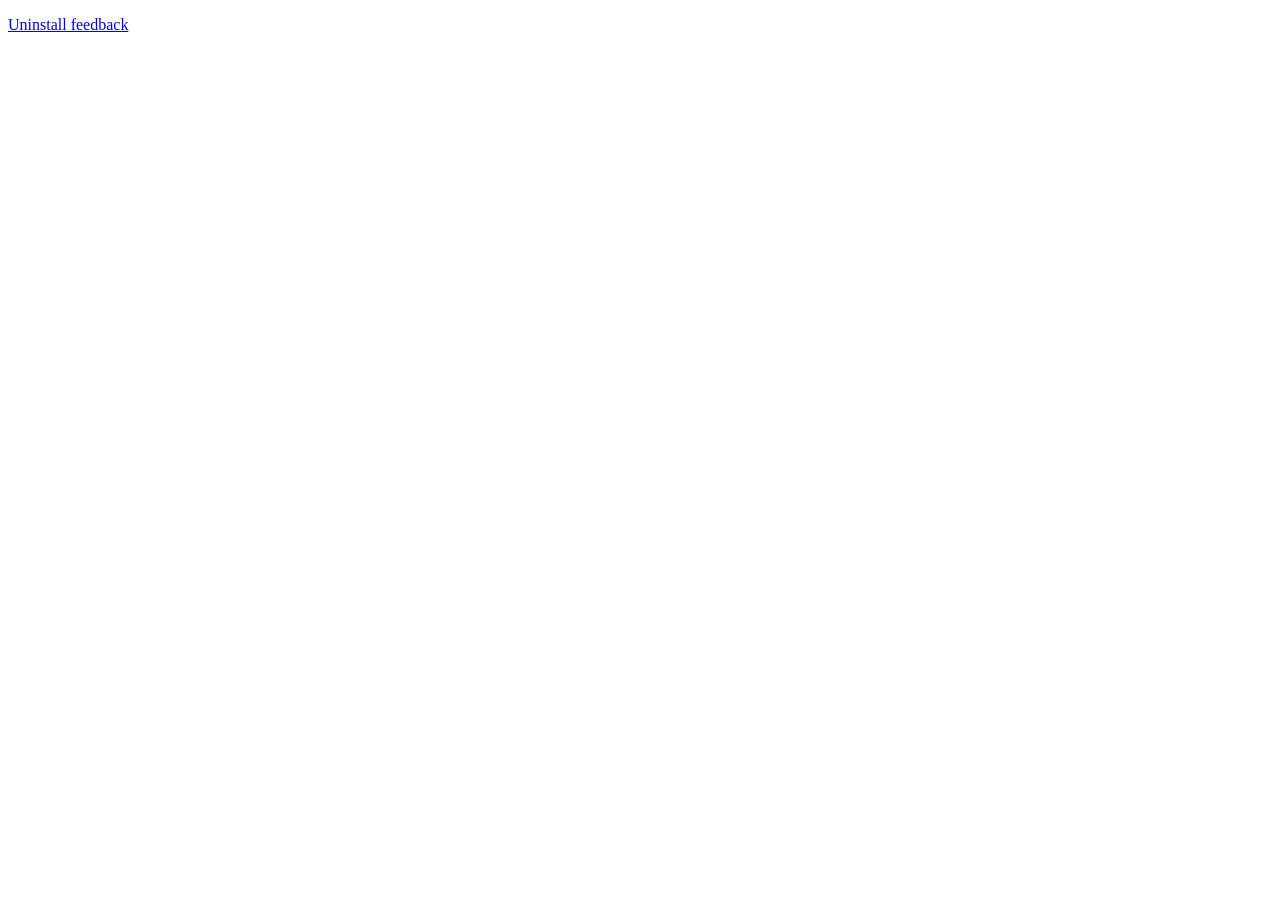
==== docs/index.html @ 70bc3451 "refactor: enhance YouTube integration and improve content script reliability - Updated manifest to i" ====
<!DOCTYPE html>
<html lang="en">
<head>
  <meta charset="UTF-8">
  <meta name="viewport" content="width=device-width, initial-scale=1.0">
  <title>YouTube AI Summarizer</title>
</head>
<body>
  <p><a href="uninstall.html">Uninstall feedback</a></p>
</body>
</html>
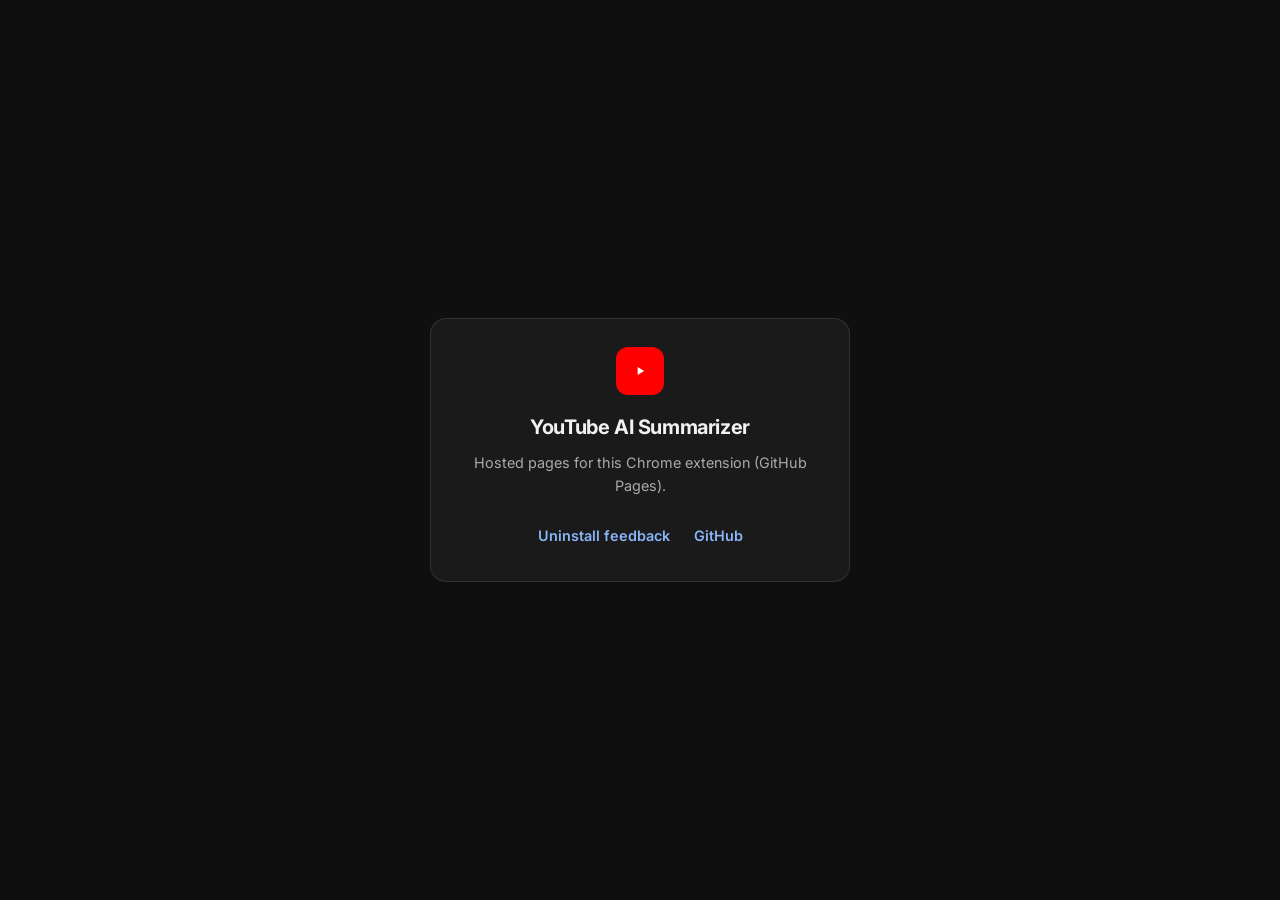
==== commit b9ef8ef7: "chore: bump version to 1.7.1 and update privacy policy layout - Incremented version in manifest.json" ====
--- a/docs/index.html
+++ b/docs/index.html
@@ -3,9 +3,90 @@
 <head>
   <meta charset="UTF-8">
   <meta name="viewport" content="width=device-width, initial-scale=1.0">
+  <meta name="description" content="YouTube AI Summarizer — extension documentation and uninstall feedback.">
+  <meta name="theme-color" content="#0f0f0f">
   <title>YouTube AI Summarizer</title>
+  <link rel="icon" href="data:image/svg+xml,%3Csvg xmlns='http://www.w3.org/2000/svg' viewBox='0 0 24 24'%3E%3Cpath fill='%23FF0000' d='M21.58 7.19a2.51 2.51 0 00-1.77-1.77C18.25 5 12 5 12 5s-6.25 0-7.81.42c-.86.23-1.54.91-1.77 1.77C2 8.75 2 12 2 12s0 3.25.42 4.81c.23.86.91 1.54 1.77 1.77C5.75 19 12 19 12 19s6.25 0 7.81-.42a2.51 2.51 0 001.77-1.77C22 15.25 22 12 22 12s0-3.25-.42-4.81z'/%3E%3Cpath fill='%23fff' d='M10 15.5l5.5-3.5L10 8.5v7z'/%3E%3C/svg%3E" type="image/svg+xml">
+  <link rel="preconnect" href="https://fonts.googleapis.com">
+  <link rel="preconnect" href="https://fonts.gstatic.com" crossorigin>
+  <link href="https://fonts.googleapis.com/css2?family=Inter:wght@400;500;600;700&display=swap" rel="stylesheet">
+  <style>
+    :root {
+      --bg: #0f0f0f;
+      --card: #1a1a1a;
+      --border: rgba(255,255,255,0.1);
+      --text: #f1f1f1;
+      --muted: #aaa;
+      --accent: #ff0000;
+      --link: #8ab4f8;
+    }
+    * { box-sizing: border-box; margin: 0; padding: 0; }
+    body {
+      font-family: 'Inter', system-ui, sans-serif;
+      background: var(--bg);
+      color: var(--text);
+      min-height: 100vh;
+      line-height: 1.6;
+      display: flex;
+      flex-direction: column;
+      align-items: center;
+      justify-content: center;
+      padding: 32px 20px;
+    }
+    .card {
+      max-width: 420px;
+      width: 100%;
+      background: var(--card);
+      border: 1px solid var(--border);
+      border-radius: 16px;
+      padding: 28px 26px;
+      text-align: center;
+    }
+    .logo {
+      width: 48px;
+      height: 48px;
+      margin: 0 auto 16px;
+      border-radius: 12px;
+      background: var(--accent);
+      display: flex;
+      align-items: center;
+      justify-content: center;
+    }
+    .logo svg { width: 28px; height: 28px; }
+    h1 {
+      font-size: 1.25rem;
+      font-weight: 700;
+      letter-spacing: -0.02em;
+      margin-bottom: 8px;
+    }
+    p {
+      font-size: 0.9rem;
+      color: var(--muted);
+      margin-bottom: 20px;
+    }
+    a {
+      display: inline-block;
+      color: var(--link);
+      font-weight: 600;
+      font-size: 0.9rem;
+      text-decoration: none;
+      margin: 6px 10px;
+    }
+    a:hover { text-decoration: underline; }
+    .links { margin-top: 4px; }
+  </style>
 </head>
 <body>
-  <p><a href="uninstall.html">Uninstall feedback</a></p>
+  <div class="card">
+    <div class="logo" aria-hidden="true">
+      <svg viewBox="0 0 24 24" width="28" height="28"><path d="M10 15.5l5.5-3.5L10 8.5v7z" fill="#fff"/></svg>
+    </div>
+    <h1>YouTube AI Summarizer</h1>
+    <p>Hosted pages for this Chrome extension (GitHub Pages).</p>
+    <div class="links">
+      <a href="uninstall.html">Uninstall feedback</a>
+      <a href="https://github.com/CemRoot/yt-ai-summarizer" target="_blank" rel="noopener noreferrer">GitHub</a>
+    </div>
+  </div>
 </body>
 </html>
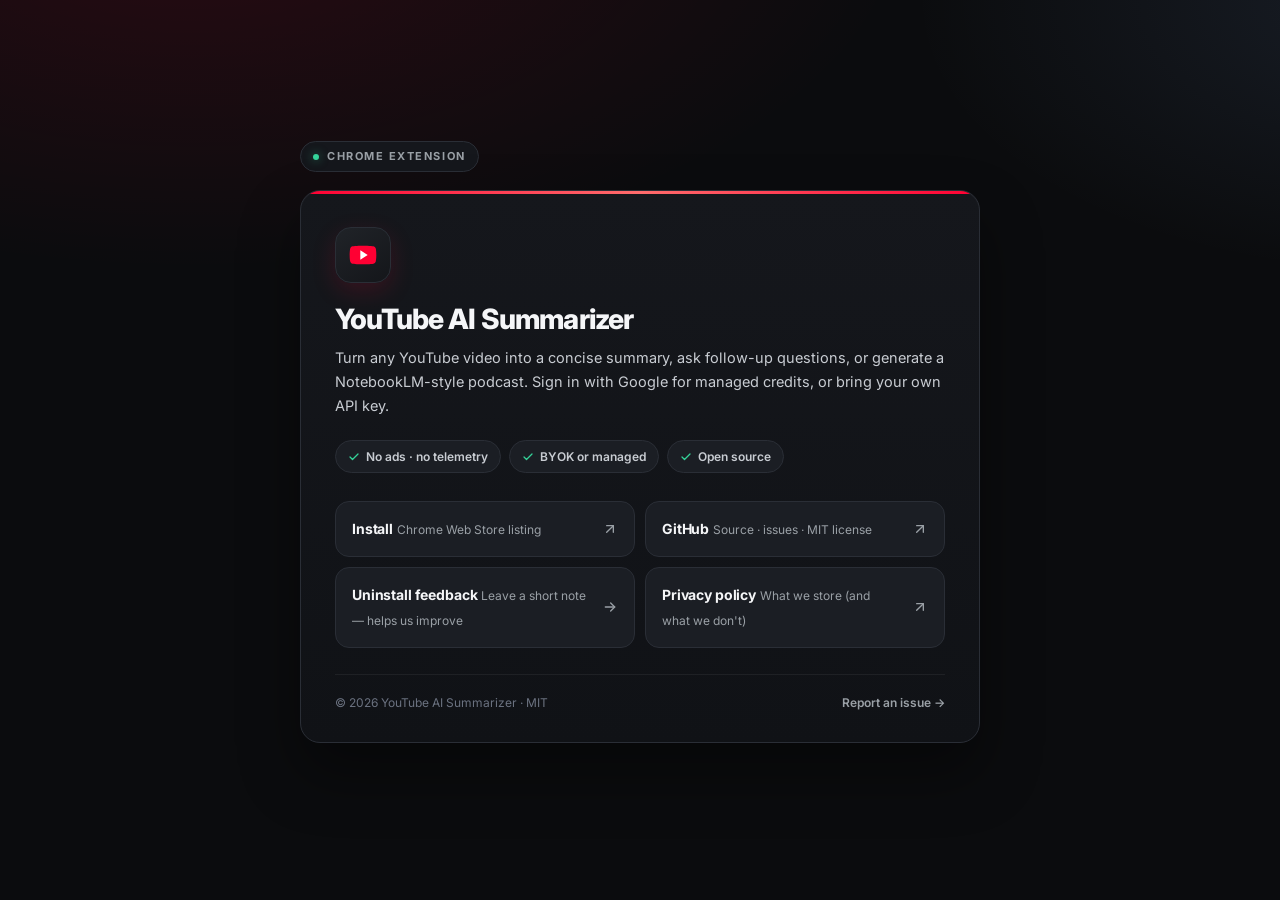
==== commit b2fd8321: "Update .gitignore, manifest, and privacy policy for v2.0.1; enhance backend structure, add Supabase " ====
--- a/docs/index.html
+++ b/docs/index.html
@@ -3,90 +3,264 @@
 <head>
   <meta charset="UTF-8">
   <meta name="viewport" content="width=device-width, initial-scale=1.0">
-  <meta name="description" content="YouTube AI Summarizer — extension documentation and uninstall feedback.">
-  <meta name="theme-color" content="#0f0f0f">
+  <meta name="description" content="YouTube AI Summarizer — Chrome extension that turns any YouTube video into a summary, chat, or AI podcast. BYOK or managed AI.">
+  <meta name="theme-color" content="#0b0c0e">
   <title>YouTube AI Summarizer</title>
-  <link rel="icon" href="data:image/svg+xml,%3Csvg xmlns='http://www.w3.org/2000/svg' viewBox='0 0 24 24'%3E%3Cpath fill='%23FF0000' d='M21.58 7.19a2.51 2.51 0 00-1.77-1.77C18.25 5 12 5 12 5s-6.25 0-7.81.42c-.86.23-1.54.91-1.77 1.77C2 8.75 2 12 2 12s0 3.25.42 4.81c.23.86.91 1.54 1.77 1.77C5.75 19 12 19 12 19s6.25 0 7.81-.42a2.51 2.51 0 001.77-1.77C22 15.25 22 12 22 12s0-3.25-.42-4.81z'/%3E%3Cpath fill='%23fff' d='M10 15.5l5.5-3.5L10 8.5v7z'/%3E%3C/svg%3E" type="image/svg+xml">
+  <link rel="icon" href="favicon.png" sizes="32x32" type="image/png">
   <link rel="preconnect" href="https://fonts.googleapis.com">
   <link rel="preconnect" href="https://fonts.gstatic.com" crossorigin>
-  <link href="https://fonts.googleapis.com/css2?family=Inter:wght@400;500;600;700&display=swap" rel="stylesheet">
+  <link href="https://fonts.googleapis.com/css2?family=Inter:wght@400;500;600;700;800&display=swap" rel="stylesheet">
   <style>
     :root {
-      --bg: #0f0f0f;
-      --card: #1a1a1a;
-      --border: rgba(255,255,255,0.1);
-      --text: #f1f1f1;
-      --muted: #aaa;
-      --accent: #ff0000;
+      --bg: #0b0c0e;
+      --bg-soft: #101216;
+      --surface: #15171c;
+      --surface-hi: #1b1e24;
+      --border: #2a2e36;
+      --border-subtle: rgba(255, 255, 255, 0.06);
+      --text: #f5f6f8;
+      --text-secondary: #c8ccd2;
+      --muted: #9aa0a6;
+      --dim: #6b7280;
+      --brand: #ff0033;
+      --brand-soft: rgba(255, 0, 51, 0.14);
       --link: #8ab4f8;
+      --link-hover: #a9c5fb;
+      --green: #34d399;
+      --radius: 14px;
+      --radius-lg: 20px;
+      --font: 'Inter', -apple-system, BlinkMacSystemFont, 'Segoe UI', Roboto, sans-serif;
     }
     * { box-sizing: border-box; margin: 0; padding: 0; }
+    html { scroll-behavior: smooth; color-scheme: dark; }
     body {
-      font-family: 'Inter', system-ui, sans-serif;
-      background: var(--bg);
+      font-family: var(--font);
+      background:
+        radial-gradient(1200px 600px at 15% -10%, rgba(255, 0, 51, 0.12), transparent 60%),
+        radial-gradient(900px 500px at 110% 0%, rgba(138, 180, 248, 0.1), transparent 55%),
+        var(--bg);
       color: var(--text);
       min-height: 100vh;
       line-height: 1.6;
-      display: flex;
-      flex-direction: column;
+      -webkit-font-smoothing: antialiased;
+      padding: 48px 20px 64px;
+      display: flex;
       align-items: center;
       justify-content: center;
-      padding: 32px 20px;
+    }
+    .shell {
+      width: 100%;
+      max-width: 680px;
+    }
+    .eyebrow {
+      display: inline-flex;
+      align-items: center;
+      gap: 8px;
+      font-size: 11px;
+      font-weight: 700;
+      letter-spacing: 0.14em;
+      text-transform: uppercase;
+      color: var(--muted);
+      margin-bottom: 18px;
+      padding: 6px 12px;
+      border-radius: 999px;
+      background: var(--surface);
+      border: 1px solid var(--border);
+    }
+    .eyebrow-dot {
+      width: 6px;
+      height: 6px;
+      border-radius: 50%;
+      background: var(--green);
+      box-shadow: 0 0 10px rgba(52, 211, 153, 0.55);
     }
     .card {
-      max-width: 420px;
-      width: 100%;
-      background: var(--card);
-      border: 1px solid var(--border);
+      background: linear-gradient(180deg, var(--surface) 0%, var(--bg-soft) 100%);
+      border: 1px solid var(--border);
+      border-radius: var(--radius-lg);
+      padding: 36px 34px 30px;
+      box-shadow: 0 30px 60px rgba(0, 0, 0, 0.4), 0 1px 0 rgba(255, 255, 255, 0.03) inset;
+      position: relative;
+      overflow: hidden;
+    }
+    .card::before {
+      content: '';
+      position: absolute;
+      top: 0; left: 0; right: 0;
+      height: 3px;
+      background: linear-gradient(90deg, var(--brand) 0%, #ff6c6c 50%, var(--brand) 100%);
+    }
+    .logo {
+      width: 56px;
+      height: 56px;
       border-radius: 16px;
-      padding: 28px 26px;
-      text-align: center;
-    }
-    .logo {
-      width: 48px;
-      height: 48px;
-      margin: 0 auto 16px;
-      border-radius: 12px;
-      background: var(--accent);
+      background: linear-gradient(145deg, #202328 0%, #14161a 100%);
+      border: 1px solid var(--border);
       display: flex;
       align-items: center;
       justify-content: center;
-    }
-    .logo svg { width: 28px; height: 28px; }
+      margin-bottom: 20px;
+      box-shadow: 0 8px 24px rgba(255, 0, 51, 0.15);
+    }
+    .logo svg { width: 32px; height: 32px; }
     h1 {
-      font-size: 1.25rem;
+      font-size: clamp(1.45rem, 4vw, 1.75rem);
+      font-weight: 800;
+      letter-spacing: -0.03em;
+      line-height: 1.18;
+      margin-bottom: 10px;
+    }
+    .lead {
+      font-size: 14.5px;
+      line-height: 1.65;
+      color: var(--text-secondary);
+      margin-bottom: 22px;
+    }
+    .pills {
+      display: flex;
+      flex-wrap: wrap;
+      gap: 8px;
+      margin-bottom: 28px;
+    }
+    .pill {
+      font-size: 12px;
+      font-weight: 600;
+      padding: 6px 12px;
+      border-radius: 999px;
+      background: var(--surface-hi);
+      border: 1px solid var(--border);
+      color: var(--text-secondary);
+      display: inline-flex;
+      align-items: center;
+      gap: 6px;
+    }
+    .pill svg { width: 12px; height: 12px; color: var(--green); }
+    .links {
+      display: grid;
+      grid-template-columns: 1fr 1fr;
+      gap: 10px;
+      margin-bottom: 6px;
+    }
+    @media (max-width: 520px) {
+      .links { grid-template-columns: 1fr; }
+      .card { padding: 28px 22px 24px; }
+    }
+    .link-card {
+      display: flex;
+      align-items: center;
+      justify-content: space-between;
+      gap: 12px;
+      padding: 14px 16px;
+      background: var(--surface-hi);
+      border: 1px solid var(--border);
+      border-radius: var(--radius);
+      text-decoration: none;
+      color: var(--text);
+      transition: border-color 0.18s ease, transform 0.18s ease, box-shadow 0.18s ease;
+    }
+    .link-card:hover {
+      border-color: var(--link);
+      transform: translateY(-1px);
+      box-shadow: 0 6px 20px rgba(138, 180, 248, 0.1);
+    }
+    .link-card:focus-visible {
+      outline: 2px solid var(--link);
+      outline-offset: 2px;
+    }
+    .link-card-body { flex: 1; min-width: 0; }
+    .link-card-title {
+      font-size: 14px;
       font-weight: 700;
-      letter-spacing: -0.02em;
-      margin-bottom: 8px;
-    }
-    p {
-      font-size: 0.9rem;
-      color: var(--muted);
-      margin-bottom: 20px;
-    }
-    a {
-      display: inline-block;
+      letter-spacing: -0.01em;
+      margin-bottom: 2px;
+    }
+    .link-card-sub {
+      font-size: 12px;
+      color: var(--muted);
+      line-height: 1.4;
+    }
+    .link-card-arrow {
+      flex-shrink: 0;
+      color: var(--muted);
+      transition: color 0.18s ease, transform 0.18s ease;
+    }
+    .link-card:hover .link-card-arrow {
       color: var(--link);
+      transform: translateX(2px);
+    }
+    .link-card svg { width: 16px; height: 16px; }
+    .foot {
+      margin-top: 26px;
+      padding-top: 18px;
+      border-top: 1px solid var(--border-subtle);
+      display: flex;
+      flex-wrap: wrap;
+      align-items: center;
+      justify-content: space-between;
+      gap: 10px;
+      font-size: 12px;
+      color: var(--dim);
+    }
+    .foot a {
+      color: var(--muted);
+      text-decoration: none;
       font-weight: 600;
-      font-size: 0.9rem;
-      text-decoration: none;
-      margin: 6px 10px;
-    }
-    a:hover { text-decoration: underline; }
-    .links { margin-top: 4px; }
+    }
+    .foot a:hover { color: var(--link); }
   </style>
 </head>
 <body>
-  <div class="card">
-    <div class="logo" aria-hidden="true">
-      <svg viewBox="0 0 24 24" width="28" height="28"><path d="M10 15.5l5.5-3.5L10 8.5v7z" fill="#fff"/></svg>
-    </div>
-    <h1>YouTube AI Summarizer</h1>
-    <p>Hosted pages for this Chrome extension (GitHub Pages).</p>
-    <div class="links">
-      <a href="uninstall.html">Uninstall feedback</a>
-      <a href="https://github.com/CemRoot/yt-ai-summarizer" target="_blank" rel="noopener noreferrer">GitHub</a>
-    </div>
-  </div>
+  <main class="shell">
+    <span class="eyebrow"><span class="eyebrow-dot" aria-hidden="true"></span>Chrome Extension</span>
+    <article class="card">
+      <div class="logo" aria-hidden="true">
+        <svg viewBox="0 0 24 24" xmlns="http://www.w3.org/2000/svg"><path d="M21.58 7.19a2.51 2.51 0 0 0-1.77-1.77C18.25 5 12 5 12 5s-6.25 0-7.81.42c-.86.23-1.54.91-1.77 1.77C2 8.75 2 12 2 12s0 3.25.42 4.81c.23.86.91 1.54 1.77 1.77C5.75 19 12 19 12 19s6.25 0 7.81-.42a2.51 2.51 0 0 0 1.77-1.77C22 15.25 22 12 22 12s0-3.25-.42-4.81z" fill="#ff0033"/><path d="M10 15.5l5.5-3.5L10 8.5v7z" fill="#fff"/></svg>
+      </div>
+      <h1>YouTube AI Summarizer</h1>
+      <p class="lead">Turn any YouTube video into a concise summary, ask follow-up questions, or generate a NotebookLM-style podcast. Sign in with Google for managed credits, or bring your own API key.</p>
+
+      <div class="pills" aria-label="Guarantees">
+        <span class="pill"><svg viewBox="0 0 24 24" fill="none" stroke="currentColor" stroke-width="2.5" stroke-linecap="round" stroke-linejoin="round"><polyline points="20 6 9 17 4 12"/></svg>No ads · no telemetry</span>
+        <span class="pill"><svg viewBox="0 0 24 24" fill="none" stroke="currentColor" stroke-width="2.5" stroke-linecap="round" stroke-linejoin="round"><polyline points="20 6 9 17 4 12"/></svg>BYOK or managed</span>
+        <span class="pill"><svg viewBox="0 0 24 24" fill="none" stroke="currentColor" stroke-width="2.5" stroke-linecap="round" stroke-linejoin="round"><polyline points="20 6 9 17 4 12"/></svg>Open source</span>
+      </div>
+
+      <nav class="links" aria-label="Primary links">
+        <a class="link-card" href="https://chromewebstore.google.com/detail/dkbgkfeobjailmeiaidmapifohkjpgji" target="_blank" rel="noopener noreferrer">
+          <span class="link-card-body">
+            <span class="link-card-title">Install</span>
+            <span class="link-card-sub">Chrome Web Store listing</span>
+          </span>
+          <svg class="link-card-arrow" viewBox="0 0 24 24" fill="none" stroke="currentColor" stroke-width="2" stroke-linecap="round" stroke-linejoin="round"><path d="M7 17 17 7"/><path d="M7 7h10v10"/></svg>
+        </a>
+        <a class="link-card" href="https://github.com/CemRoot/yt-ai-summarizer" target="_blank" rel="noopener noreferrer">
+          <span class="link-card-body">
+            <span class="link-card-title">GitHub</span>
+            <span class="link-card-sub">Source · issues · MIT license</span>
+          </span>
+          <svg class="link-card-arrow" viewBox="0 0 24 24" fill="none" stroke="currentColor" stroke-width="2" stroke-linecap="round" stroke-linejoin="round"><path d="M7 17 17 7"/><path d="M7 7h10v10"/></svg>
+        </a>
+        <a class="link-card" href="uninstall.html">
+          <span class="link-card-body">
+            <span class="link-card-title">Uninstall feedback</span>
+            <span class="link-card-sub">Leave a short note — helps us improve</span>
+          </span>
+          <svg class="link-card-arrow" viewBox="0 0 24 24" fill="none" stroke="currentColor" stroke-width="2" stroke-linecap="round" stroke-linejoin="round"><path d="M5 12h14"/><path d="m13 6 6 6-6 6"/></svg>
+        </a>
+        <a class="link-card" href="https://github.com/CemRoot/yt-ai-summarizer/blob/main/privacy-policy.html" target="_blank" rel="noopener noreferrer">
+          <span class="link-card-body">
+            <span class="link-card-title">Privacy policy</span>
+            <span class="link-card-sub">What we store (and what we don't)</span>
+          </span>
+          <svg class="link-card-arrow" viewBox="0 0 24 24" fill="none" stroke="currentColor" stroke-width="2" stroke-linecap="round" stroke-linejoin="round"><path d="M7 17 17 7"/><path d="M7 7h10v10"/></svg>
+        </a>
+      </nav>
+
+      <div class="foot">
+        <span>© 2026 YouTube AI Summarizer · MIT</span>
+        <a href="https://github.com/CemRoot/yt-ai-summarizer/issues" target="_blank" rel="noopener noreferrer">Report an issue →</a>
+      </div>
+    </article>
+  </main>
 </body>
 </html>
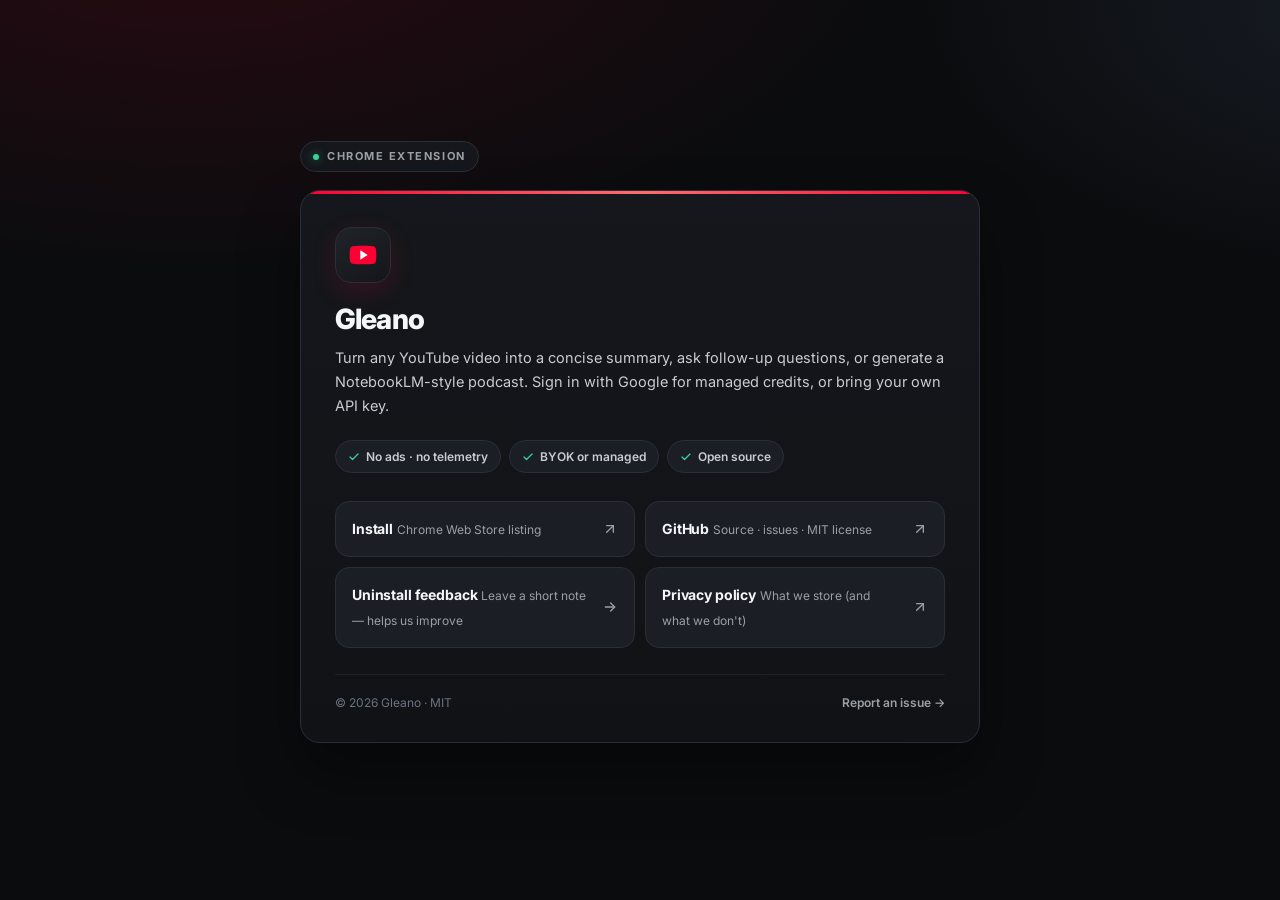
==== commit f77ce7c6: "chore(release): v2.1.0 — rebrand to Gleano, bug fix, memory optimization BREAKING: Extension renamed" ====
--- a/docs/index.html
+++ b/docs/index.html
@@ -3,9 +3,9 @@
 <head>
   <meta charset="UTF-8">
   <meta name="viewport" content="width=device-width, initial-scale=1.0">
-  <meta name="description" content="YouTube AI Summarizer — Chrome extension that turns any YouTube video into a summary, chat, or AI podcast. BYOK or managed AI.">
+  <meta name="description" content="Gleano — Chrome extension that turns any YouTube video into a summary, chat, or AI podcast. BYOK or managed AI.">
   <meta name="theme-color" content="#0b0c0e">
-  <title>YouTube AI Summarizer</title>
+  <title>Gleano</title>
   <link rel="icon" href="favicon.png" sizes="32x32" type="image/png">
   <link rel="preconnect" href="https://fonts.googleapis.com">
   <link rel="preconnect" href="https://fonts.gstatic.com" crossorigin>
@@ -216,7 +216,7 @@
       <div class="logo" aria-hidden="true">
         <svg viewBox="0 0 24 24" xmlns="http://www.w3.org/2000/svg"><path d="M21.58 7.19a2.51 2.51 0 0 0-1.77-1.77C18.25 5 12 5 12 5s-6.25 0-7.81.42c-.86.23-1.54.91-1.77 1.77C2 8.75 2 12 2 12s0 3.25.42 4.81c.23.86.91 1.54 1.77 1.77C5.75 19 12 19 12 19s6.25 0 7.81-.42a2.51 2.51 0 0 0 1.77-1.77C22 15.25 22 12 22 12s0-3.25-.42-4.81z" fill="#ff0033"/><path d="M10 15.5l5.5-3.5L10 8.5v7z" fill="#fff"/></svg>
       </div>
-      <h1>YouTube AI Summarizer</h1>
+      <h1>Gleano</h1>
       <p class="lead">Turn any YouTube video into a concise summary, ask follow-up questions, or generate a NotebookLM-style podcast. Sign in with Google for managed credits, or bring your own API key.</p>
 
       <div class="pills" aria-label="Guarantees">
@@ -257,7 +257,7 @@
       </nav>
 
       <div class="foot">
-        <span>© 2026 YouTube AI Summarizer · MIT</span>
+        <span>© 2026 Gleano · MIT</span>
         <a href="https://github.com/CemRoot/yt-ai-summarizer/issues" target="_blank" rel="noopener noreferrer">Report an issue →</a>
       </div>
     </article>
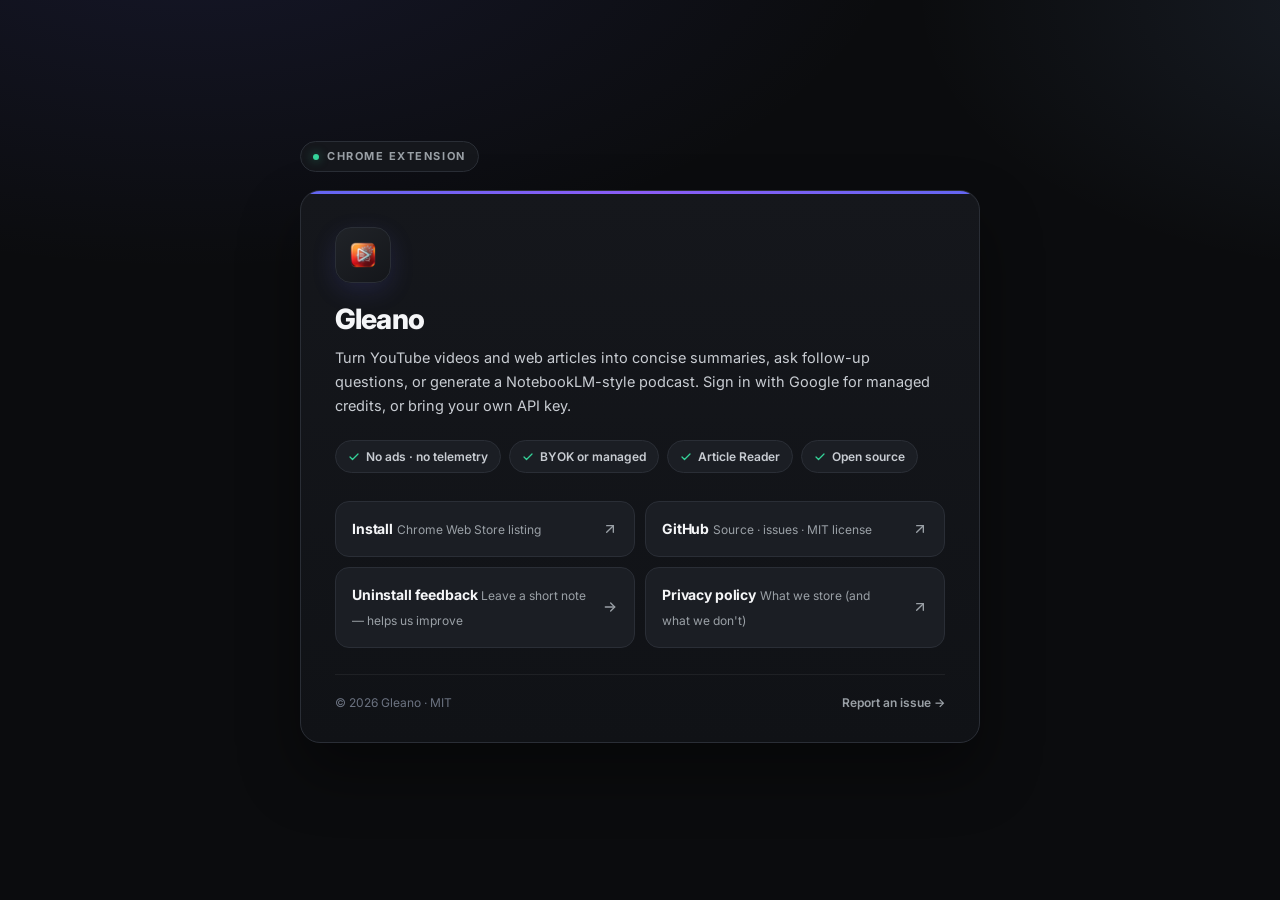
==== commit 77a99d7a: "feat: V2.0.1 enhance article reader and UI updates - Added support for web articles in the article r" ====
--- a/docs/index.html
+++ b/docs/index.html
@@ -3,10 +3,10 @@
 <head>
   <meta charset="UTF-8">
   <meta name="viewport" content="width=device-width, initial-scale=1.0">
-  <meta name="description" content="Gleano — Chrome extension that turns any YouTube video into a summary, chat, or AI podcast. BYOK or managed AI.">
+  <meta name="description" content="Gleano — Chrome extension for AI summaries and chat on YouTube videos and web articles. BYOK or managed AI.">
   <meta name="theme-color" content="#0b0c0e">
   <title>Gleano</title>
-  <link rel="icon" href="favicon.png" sizes="32x32" type="image/png">
+  <link rel="icon" href="favicon.png?v=2.1.0" sizes="32x32" type="image/png">
   <link rel="preconnect" href="https://fonts.googleapis.com">
   <link rel="preconnect" href="https://fonts.gstatic.com" crossorigin>
   <link href="https://fonts.googleapis.com/css2?family=Inter:wght@400;500;600;700;800&display=swap" rel="stylesheet">
@@ -22,8 +22,8 @@
       --text-secondary: #c8ccd2;
       --muted: #9aa0a6;
       --dim: #6b7280;
-      --brand: #ff0033;
-      --brand-soft: rgba(255, 0, 51, 0.14);
+      --brand: #6366f1;
+      --brand-soft: rgba(99, 102, 241, 0.14);
       --link: #8ab4f8;
       --link-hover: #a9c5fb;
       --green: #34d399;
@@ -36,7 +36,7 @@
     body {
       font-family: var(--font);
       background:
-        radial-gradient(1200px 600px at 15% -10%, rgba(255, 0, 51, 0.12), transparent 60%),
+        radial-gradient(1200px 600px at 15% -10%, rgba(99, 102, 241, 0.12), transparent 60%),
         radial-gradient(900px 500px at 110% 0%, rgba(138, 180, 248, 0.1), transparent 55%),
         var(--bg);
       color: var(--text);
@@ -88,7 +88,7 @@
       position: absolute;
       top: 0; left: 0; right: 0;
       height: 3px;
-      background: linear-gradient(90deg, var(--brand) 0%, #ff6c6c 50%, var(--brand) 100%);
+      background: linear-gradient(90deg, var(--brand) 0%, #8b5cf6 50%, var(--brand) 100%);
     }
     .logo {
       width: 56px;
@@ -100,9 +100,9 @@
       align-items: center;
       justify-content: center;
       margin-bottom: 20px;
-      box-shadow: 0 8px 24px rgba(255, 0, 51, 0.15);
-    }
-    .logo svg { width: 32px; height: 32px; }
+      box-shadow: 0 8px 24px rgba(99, 102, 241, 0.15);
+    }
+    .logo img { width: 32px; height: 32px; border-radius: 8px; display: block; }
     h1 {
       font-size: clamp(1.45rem, 4vw, 1.75rem);
       font-weight: 800;
@@ -214,14 +214,15 @@
     <span class="eyebrow"><span class="eyebrow-dot" aria-hidden="true"></span>Chrome Extension</span>
     <article class="card">
       <div class="logo" aria-hidden="true">
-        <svg viewBox="0 0 24 24" xmlns="http://www.w3.org/2000/svg"><path d="M21.58 7.19a2.51 2.51 0 0 0-1.77-1.77C18.25 5 12 5 12 5s-6.25 0-7.81.42c-.86.23-1.54.91-1.77 1.77C2 8.75 2 12 2 12s0 3.25.42 4.81c.23.86.91 1.54 1.77 1.77C5.75 19 12 19 12 19s6.25 0 7.81-.42a2.51 2.51 0 0 0 1.77-1.77C22 15.25 22 12 22 12s0-3.25-.42-4.81z" fill="#ff0033"/><path d="M10 15.5l5.5-3.5L10 8.5v7z" fill="#fff"/></svg>
+        <img src="favicon.png?v=2.1.0" width="32" height="32" alt="">
       </div>
       <h1>Gleano</h1>
-      <p class="lead">Turn any YouTube video into a concise summary, ask follow-up questions, or generate a NotebookLM-style podcast. Sign in with Google for managed credits, or bring your own API key.</p>
+      <p class="lead">Turn YouTube videos and web articles into concise summaries, ask follow-up questions, or generate a NotebookLM-style podcast. Sign in with Google for managed credits, or bring your own API key.</p>
 
       <div class="pills" aria-label="Guarantees">
         <span class="pill"><svg viewBox="0 0 24 24" fill="none" stroke="currentColor" stroke-width="2.5" stroke-linecap="round" stroke-linejoin="round"><polyline points="20 6 9 17 4 12"/></svg>No ads · no telemetry</span>
         <span class="pill"><svg viewBox="0 0 24 24" fill="none" stroke="currentColor" stroke-width="2.5" stroke-linecap="round" stroke-linejoin="round"><polyline points="20 6 9 17 4 12"/></svg>BYOK or managed</span>
+        <span class="pill"><svg viewBox="0 0 24 24" fill="none" stroke="currentColor" stroke-width="2.5" stroke-linecap="round" stroke-linejoin="round"><polyline points="20 6 9 17 4 12"/></svg>Article Reader</span>
         <span class="pill"><svg viewBox="0 0 24 24" fill="none" stroke="currentColor" stroke-width="2.5" stroke-linecap="round" stroke-linejoin="round"><polyline points="20 6 9 17 4 12"/></svg>Open source</span>
       </div>
 
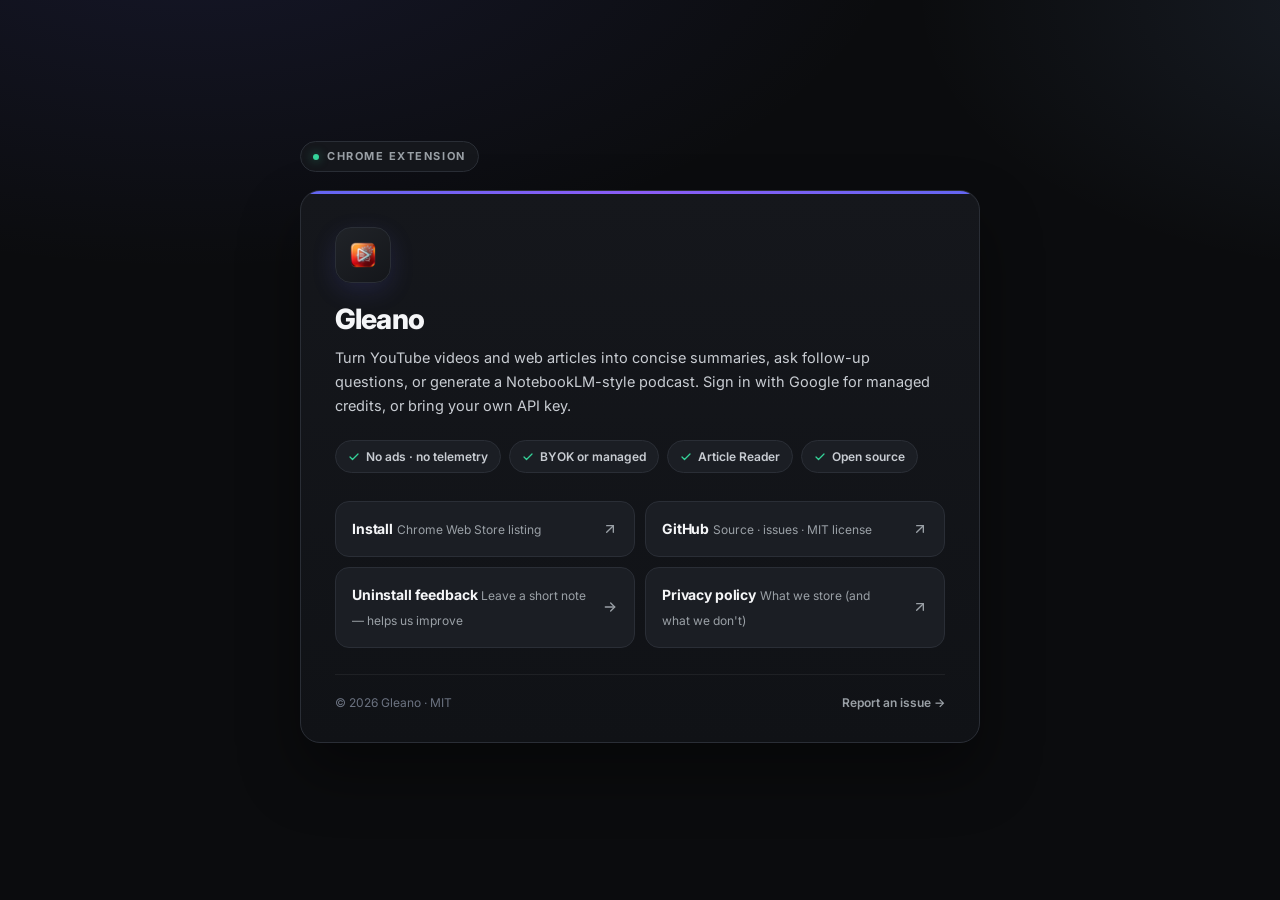
==== commit 25acff0f: "feat: start article summary from the on-page button (v2.1.4) The reader opened on Chat, so a click n" ====
--- a/docs/index.html
+++ b/docs/index.html
@@ -6,7 +6,7 @@
   <meta name="description" content="Gleano — Chrome extension for AI summaries and chat on YouTube videos and web articles. BYOK or managed AI.">
   <meta name="theme-color" content="#0b0c0e">
   <title>Gleano</title>
-  <link rel="icon" href="favicon.png?v=2.1.0" sizes="32x32" type="image/png">
+  <link rel="icon" href="favicon.png?v=2.1.4" sizes="32x32" type="image/png">
   <link rel="preconnect" href="https://fonts.googleapis.com">
   <link rel="preconnect" href="https://fonts.gstatic.com" crossorigin>
   <link href="https://fonts.googleapis.com/css2?family=Inter:wght@400;500;600;700;800&display=swap" rel="stylesheet">
@@ -214,7 +214,7 @@
     <span class="eyebrow"><span class="eyebrow-dot" aria-hidden="true"></span>Chrome Extension</span>
     <article class="card">
       <div class="logo" aria-hidden="true">
-        <img src="favicon.png?v=2.1.0" width="32" height="32" alt="">
+        <img src="favicon.png?v=2.1.4" width="32" height="32" alt="">
       </div>
       <h1>Gleano</h1>
       <p class="lead">Turn YouTube videos and web articles into concise summaries, ask follow-up questions, or generate a NotebookLM-style podcast. Sign in with Google for managed credits, or bring your own API key.</p>
